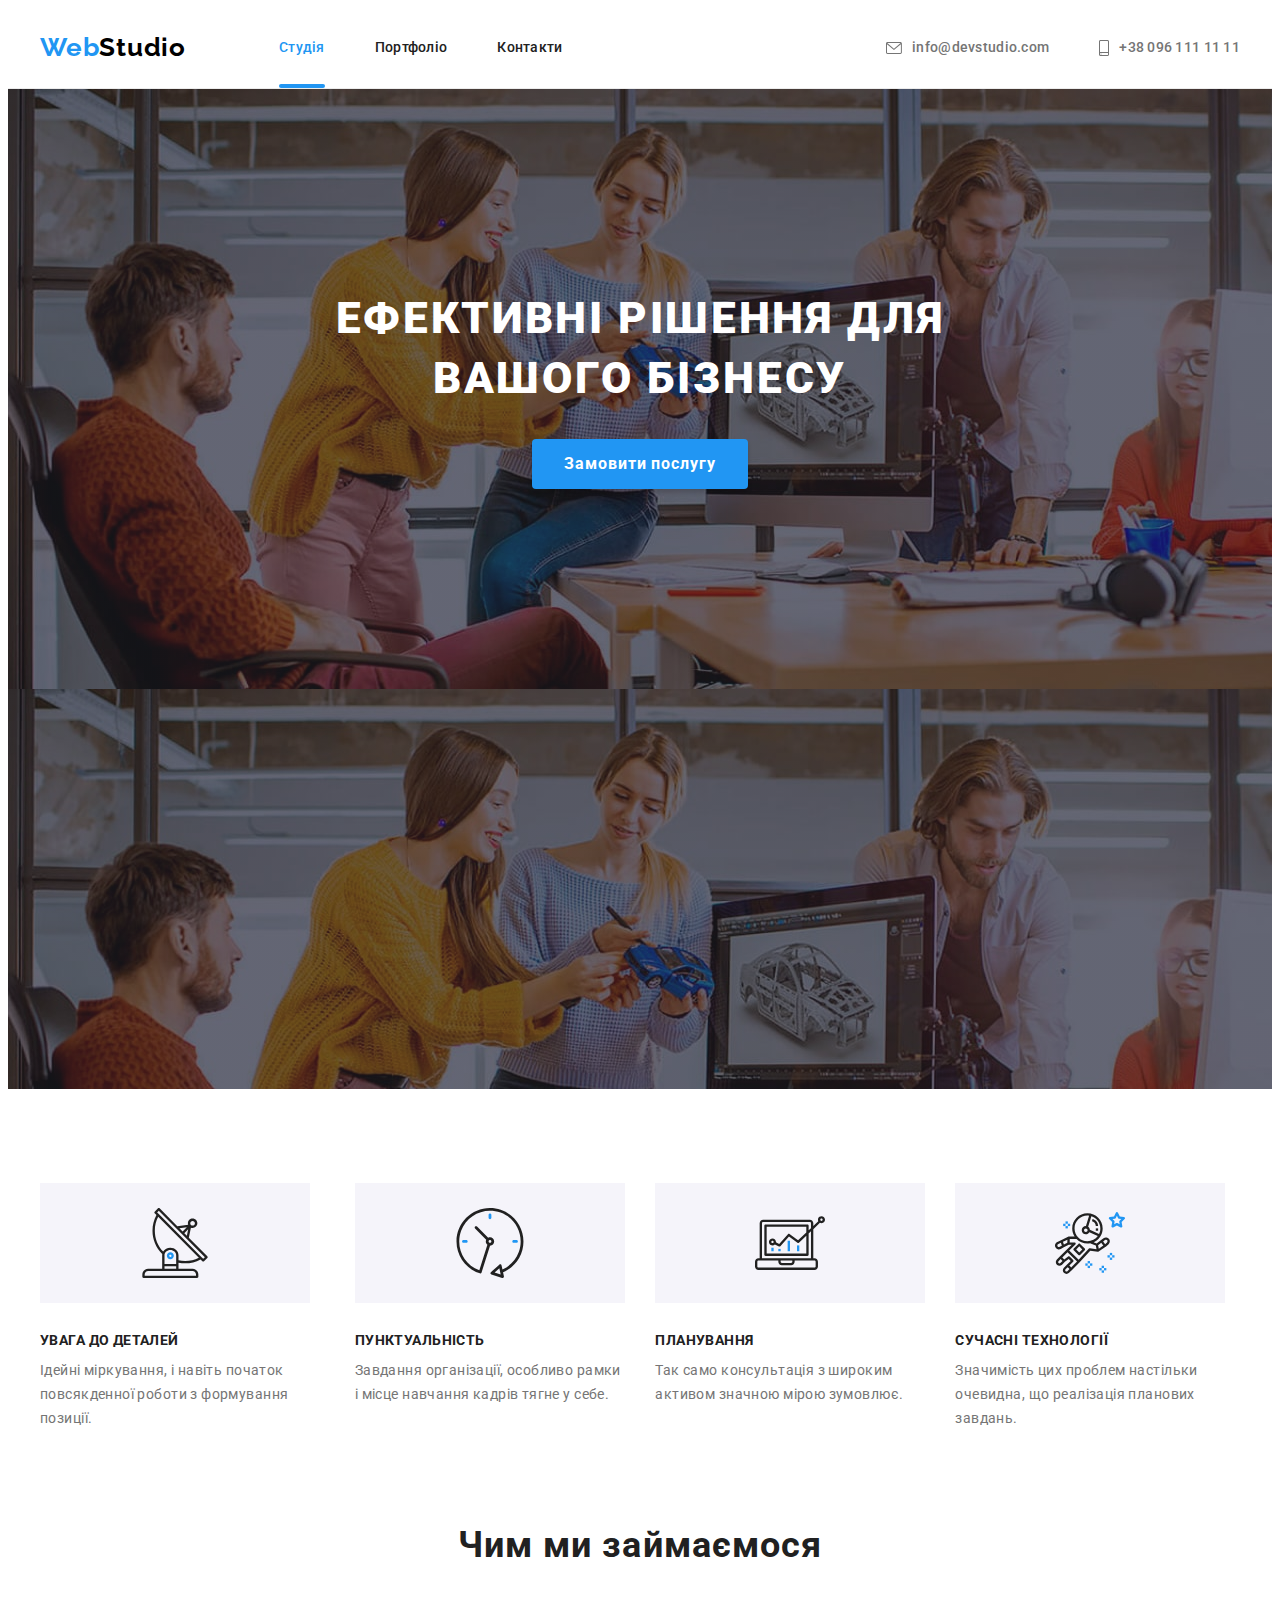
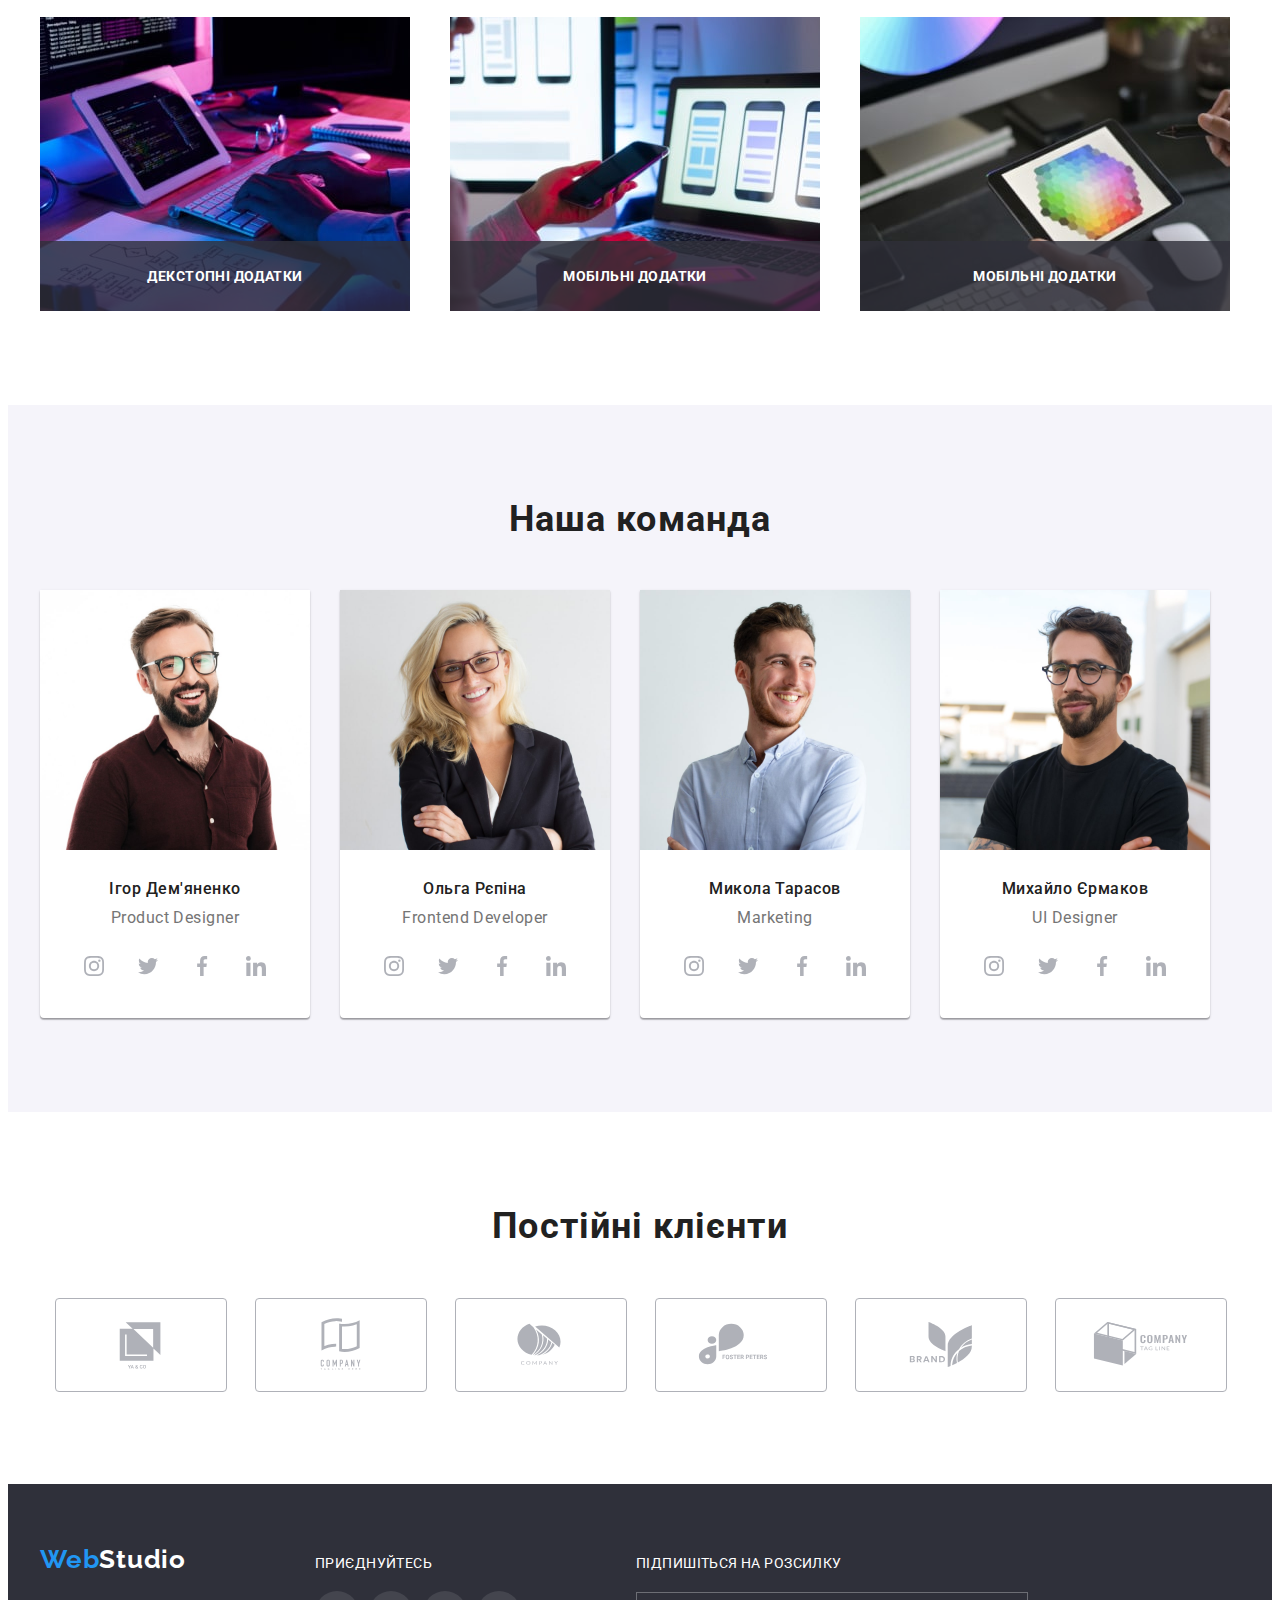
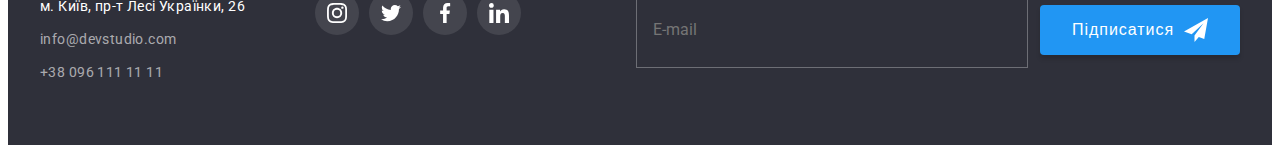
==== index.html @ dfd8cda7 "7 дз" ====
<!DOCTYPE html>
<html lang="uk">
<head>
    <meta charset="UTF-8">
    <meta http-equiv="X-UA-Compatible" content="IE=edge">
    <meta name="viewport" content="width=device-width, initial-scale=1.0">
    <title>Студія</title>
    <link rel="preconnect" href="https://fonts.googleapis.com">
    <link rel="preconnect" href="https://fonts.gstatic.com" crossorigin>
    <link href="https://fonts.googleapis.com/css2?family=Raleway:wght@700&family=Roboto:wght@400;500;700;900&display=swap"
        rel="stylesheet">
    <link rel="stylesheet" href="https://cdnjs.cloudflare.com/ajax/libs/modern-normalize/1.1.0/modern-normalize.min.css"
        integrity="sha512-wpPYUAdjBVSE4KJnH1VR1HeZfpl1ub8YT/NKx4PuQ5NmX2tKuGu6U/JRp5y+Y8XG2tV+wKQpNHVUX03MfMFn9Q=="
        crossorigin="anonymous" referrerpolicy="no-referrer" />
    <link rel="stylesheet" href="./css/styles.css" />
</head>
<body>
    
    <header> <!--Залоговок, шапка -->
        <div class="container ">
            <nav class="main-header">
                <a href="/" class="logo link"> <span>Web</span>Studio</a>
                <ul class="main-nav">
                    <li class="item"><a href="/" class="link current">Студія</a></li>
                    <li class="item"><a href="./portfolio.html" class="link">Портфоліо</a></li>
                    <li class="item"><a href="/" class="link">Контакти</a></li>
                </ul>
            </nav>
                <ul class="nav">
                    <li class="item">
                        <a href="mailto:info@devstudio.com" class="mail link">
                            <svg class="contacts-icon envelope" width="16" height="12">
                                <use href="./images/icons.svg#icon-envelope"></use>
                            </svg>info@devstudio.com   
                        </a>
                    </li>
                    <li class="item">
                        <a href="tel:+380961111111" class="tel link">
                            <svg class="contacts-icon smartphone" width="10" height="16">
                                <use href="./images/icons.svg#icon-smartphone"></use>
                            </svg>+38 096 111 11 11
                        </a>
                    </li>
                </ul>
        </div>
    </header>

    
    <main> <!--Основний вміст сторінки -->
           <section class="hero overley">
                <div class="container">
                    <h1 class="hero-title">Ефективні рішення для вашого бізнесу</h1>
                    <button type="button" class="button" data-modal-open>Замовити послугу</button>
                </div>
            </section>
            
            <section class="section">
                <div class="container">
                    <h2 class="visually-hidden">Пункти організації роботи</h2>
                    <ul class="feature-list">
                        <li class="title-list icon-antenna">
                            <h3 class="title">УВАГА ДО ДЕТАЛЕЙ</h3>
                            <p>Ідейні міркування, і навіть початок повсякденної роботи з формування позиції.</p>
                        </li>
                            
                        <li class="title-list icon-clok">
                            <h3 class="title">ПУНКТУАЛЬНІСТЬ</h3>
                            <p>Завдання організації, особливо рамки і місце навчання кадрів тягне у себе.</p>
                        </li>
                            
                        <li class="title-list icon-diagram">
                            <h3 class="title">ПЛАНУВАННЯ</h3>
                            <p>Так само консультація з широким активом значною мірою зумовлює.</p>
                        </li>
                            
                        <li class="title-list icon-astronaut">
                            <h3 class="title">СУЧАСНІ ТЕХНОЛОГІЇ</h3>
                            <p>Значимість цих проблем настільки очевидна, що реалізація планових завдань.</p>
                        </li>
                    </ul>
                </div>
            </section>

            <section class="section section-work">
                <div class="container">
                    <h2 class="picture">Чим ми займаємося</h2>
                        <ul class="card-set">
                            <li class="card">
                                <div class="thumb">
                                    <img src="./images/img1.jpg" alt="Верстка сайту" width="370">
                                        <div class="product-actions">
                                            <p>ДЕКСТОПНІ ДОДАТКИ</p>
                                        </div>
                                </div>
                            </li>
                            <li class="card">
                                <div class="thumb">
                                    <img src="./images/img2.jpg" alt="Налаштування для мобільних телефонів" width="370">
                                        <div class="product-actions">
                                            <p>МОБІЛЬНІ ДОДАТКИ</p>
                                        </div>
                                </div>
                            </li>
                            <li class="card">
                                <img src="./images/img3.jpg" alt="Підбір кольорів" width="370">
                                <div class="thumb">
                                        <div class="product-actions">
                                            <p>МОБІЛЬНІ ДОДАТКИ</p>
                                        </div>
                                </div>
                            </li>
                        </ul>
                </div>
            </section>

            <section class="section-team section">
                <div class="container">
                <h2 class="team">Наша команда</h2>
                    <ul class="team-list">
                        <li class="team-card social-links">
                            <img src="./images/img1.1.jpg" alt="Ігор Дем'яненко" width="270">
                                <div class="team-names">
                                    <h3 class="team-member">Ігор Дем'яненко</h3>
                                    <p>Product Designer</p>

                                    <ul class="soc-list">
                                        <li class="soc-items"><a class="soc-link" href="#">
                                                <svg width="20" height="20" class="soc-icons">
                                                    <use href="./images/icons.svg#icon-instagram-2"></use>
                                    
                                                </svg>
                                            </a></li>
                                        <li class="soc-items"><a class="soc-link" href="#">
                                                <svg width="20" height="20" class="soc-icons">
                                                    <use href="./images/icons.svg#icon-twitter-1"></use>
                                    
                                                </svg>
                                            </a></li>
                                        <li class="soc-items"><a class="soc-link" href="#">
                                                <svg width="20" height="20" class="soc-icons">
                                                    <use href="./images/icons.svg#icon-facebook-1"></use>
                                    
                                                </svg>
                                            </a></li>
                                        <li class="soc-items"><a class="soc-link" href="#">
                                                <svg width="20" height="20" class="soc-icons">
                                                    <use href="./images/icons.svg#icon-linkedin-1"></use>
                                    
                                                </svg>
                                            </a></li>
                                    </ul>
                                </div>

                               
                        </li>
                        <li class="team-card social-links">
                            <img src="./images/img1.2.jpg" alt="Ольга Рєпіна" width="270">
                                <div class="team-names">
                                    <h3 class="team-member">Ольга Рєпіна</h3>
                                    <p>Frontend Developer</p>
                                    <ul class="soc-list">
                                        <li class="soc-items"><a class="soc-link" href="#">
                                                <svg width="20" height="20" class="soc-icons">
                                                    <use href="./images/icons.svg#icon-instagram-2"></use>
                                    
                                                </svg>
                                            </a></li>
                                        <li class="soc-items"><a class="soc-link" href="#">
                                                <svg width="20" height="20" class="soc-icons">
                                                    <use href="./images/icons.svg#icon-twitter-1"></use>
                                    
                                                </svg>
                                            </a></li>
                                        <li class="soc-items"><a class="soc-link" href="#">
                                                <svg width="20" height="20" class="soc-icons">
                                                    <use href="./images/icons.svg#icon-facebook-1"></use>
                                    
                                                </svg>
                                            </a></li>
                                        <li class="soc-items"><a class="soc-link" href="#">
                                                <svg width="20" height="20" class="soc-icons">
                                                    <use href="./images/icons.svg#icon-linkedin-1"></use>
                                    
                                                </svg>
                                            </a></li>
                                    </ul>
                                </div>
                                
                        </li>
                        <li class="team-card social-links">
                            <img src="./images/img1.3.jpg" alt="Микола Тарасов" width="270">
                                <div class="team-names">
                                    <h3 class="team-member">Микола Тарасов</h3>
                                    <p>Marketing</p>
                                    <ul class="soc-list">
                                        <li class="soc-items"><a class="soc-link" href="#">
                                                <svg width="20" height="20" class="soc-icons">
                                                    <use href="./images/icons.svg#icon-instagram-2"></use>
                                    
                                                </svg>
                                            </a></li>
                                        <li class="soc-items"><a class="soc-link" href="#">
                                                <svg width="20" height="20" class="soc-icons">
                                                    <use href="./images/icons.svg#icon-twitter-1"></use>
                                    
                                                </svg>
                                            </a></li>
                                        <li class="soc-items"><a class="soc-link" href="#">
                                                <svg width="20" height="20" class="soc-icons">
                                                    <use href="./images/icons.svg#icon-facebook-1"></use>
                                    
                                                </svg>
                                            </a></li>
                                        <li class="soc-items"><a class="soc-link" href="#">
                                                <svg width="20" height="20" class="soc-icons">
                                                    <use href="./images/icons.svg#icon-linkedin-1"></use>
                                    
                                                </svg>
                                            </a></li>
                                    </ul>
                                </div>
                                
                        </li>
                        <li class="team-card social-links">
                            <img src="./images/img1.4.jpg" alt="Михайло Єрмаков" width="270">
                                <div class="team-names">
                                    <h3 class="team-member">Михайло Єрмаков</h3>
                                    <p>UI Designer</p>
                                    <ul class="soc-list">
                                        <li class="soc-items"><a class="soc-link" href="#">
                                                <svg width="20" height="20" class="soc-icons">
                                                    <use href="./images/icons.svg#icon-instagram-2"></use>
                                    
                                                </svg>
                                            </a></li>
                                        <li class="soc-items"><a class="soc-link" href="#">
                                                <svg width="20" height="20" class="soc-icons">
                                                    <use href="./images/icons.svg#icon-twitter-1"></use>
                                    
                                                </svg>
                                            </a></li>
                                        <li class="soc-items"><a class="soc-link" href="#">
                                                <svg width="20" height="20" class="soc-icons">
                                                    <use href="./images/icons.svg#icon-facebook-1"></use>
                                    
                                                </svg>
                                            </a></li>
                                        <li class="soc-items"><a class="soc-link" href="#">
                                                <svg width="20" height="20" class="soc-icons">
                                                    <use href="./images/icons.svg#icon-linkedin-1"></use>
                                    
                                                </svg>
                                            </a></li>
                                    </ul>
                                </div>
                                
                        </li>
                    </ul>
                </div>
            </section>
            <section class="section-customers section">
                <div class="container">
                    <h2 class="team">Постійні клієнти</h2>
                        <ul class="customers-list">
                            <li class="customers-items">
                                <a class="customers-link" href="#">
                                    <svg width="106" height="60" class="customers-icons">
                                        <use href="./images/icons.svg#icon-Logo"></use>                        
                                    </svg>
                                </a>
                            </li>
                            <li class="customers-items">
                                <a class="customers-link" href="#">
                                    <svg width="106" height="60" class="customers-icons">
                                        <use href="./images/icons.svg#icon-Logo-1"></use>
                                    </svg>
                                </a>
                            </li>
                            <li class="customers-items">
                                <a class="customers-link" href="#">
                                    <svg width="106" height="60" class="customers-icons">
                                        <use href="./images/icons.svg#icon-Logo-2"></use>
                                    </svg>
                                </a>
                            </li>
                            <li class="customers-items">
                                <a class="customers-link" href="#">
                                    <svg width="106" height="60" class="customers-icons">
                                        <use href="./images/icons.svg#icon-Logo-3"></use>
                                    </svg>
                                </a>
                            </li>
                            <li class="customers-items">
                                <a class="customers-link" href="#">
                                    <svg width="106" height="60" class="customers-icons">
                                        <use href="./images/icons.svg#icon-Logo-4"></use>
                                    </svg>
                                </a>
                            </li>
                            <li class="customers-items">
                                <a class="customers-link" href="#">
                                    <svg width="106" height="60" class="customers-icons">
                                        <use href="./images/icons.svg#icon-Logo-5"></use>
                                    </svg>
                                </a>
                            </li>
                            
                        </ul>

                </div>
            </section>
    </main>


    <footer class="footer"> <!-- Колонтитул -->
        <div class="container div-footer">
            <div>
                <a href="/" class="footer-logo link"> <span>Web</span>Studio</a>
                    <address>
                        <ul class="link">
                            <li class="address-link"><a href="" class="link-addres link">м. Київ, пр-т Лесі Українки, 26</a></li>
                            <li class="address-link"><a href="mailto:info@devstudio.com" class="link-mail link">info@devstudio.com</a></li>
                            <li class="address-link"><a href="tel:+380961111111" class="link-tel link">+38 096 111 11 11</a></li>
                        </ul>
                    </address>
            </div>
            <div class="join">
                    <p class="join-soc">ПРИЄДНУЙТЕСЬ</p>
                    <ul class="soc-list-join">
                        <li class="soc-items-join">
                            <a class="soc-link-join" href="#">
                                <svg width="20" height="20" class="soc-icons">
                                    <use href="./images/icons.svg#icon-instagram-2"></use>
                                </svg>
                            </a>
                        </li>
                        <li class="soc-items-join">
                            <a class="soc-link-join" href="#">
                                <svg width="20" height="20" class="soc-icons">
                                    <use href="./images/icons.svg#icon-twitter-1"></use>
                                </svg>
                            </a>
                        </li>
                        <li class="soc-items-join">
                            <a class="soc-link-join" href="#">
                                <svg width="20" height="20" class="soc-icons">
                                    <use href="./images/icons.svg#icon-facebook-1"></use>
                                </svg>
                            </a>
                        </li>
                        <li class="soc-items-join">
                            <a class="soc-link-join" href="#">
                                <svg width="20" height="20" class="soc-icons">
                                    <use href="./images/icons.svg#icon-linkedin-1"></use>
                                </svg>
                            </a>
                        </li>
                    </ul>
            </div>
            <div class="forma">
               <form class="form-bottom">
                    <p class="form-text">ПІДПИШІТЬСЯ НА РОЗСИЛКУ</p>
                        <div class="forma-email">
                            <input name="email" type="email" class="forma-email-input" placeholder="E-mail">
                                <button type="submit" class="forma-button-submit">
                                    <span class="forma-button-text">Підписатися</span>
                                        <svg class="forma-icon">
                                            <use href="./images/icons.svg#icon-icon-send"></use>
                                        </svg>
                                </button>
                        </div>
               </form> 
            </div>
        </div>
       
    </footer>

    <div class="backdrop is-hidden" data-modal>
        <div class="modal">
            <button class="close" data-modal-close>
            <svg class="icon-close">
                <use href="./images/icons.svg#icon-close-black"></use>
            </svg>
            </button> 
            <form class="form-modal">
                <h2 class="title-modal">Залиште свої дані, ми вам передзвонимо</h2>
                    <div class="form-field">
                        <label for="name">Ім'я</label>
                        <div class="modal-input-wrapper">
                            <input type="text" name="name" id="name">
                            <svg class="icon-modal" width="18" height="18">
                                <use href="./images/icons.svg#icon-person-black-18dp-1"></use>
                            </svg>
                        </div>
                    </div>
                    <div class="form-field">
                        <label for="tel">Телефон</label>
                        <div class="modal-input-wrapper">
                            <input type="tel" name="tel" id="tel">
                            <svg class="icon-modal" width="18" height="18">
                                <use href="./images/icons.svg#icon-phone-black-18dp-1"></use>
                            </svg>
                        </div>
                    </div>
                    <div class="form-field">
                        <label for="email">Пошта</label>
                        <div class="modal-input-wrapper">
                            <input type="email" name="email" id="email">
                            <svg class="icon-modal" width="18" height="18">
                                <use href="./images/icons.svg#icon-email-black-18dp-1"></use>
                            </svg>
                        </div>
                    </div>
                    <div class="form-field">
                        <label for="comment">Коментар</label>
                        <textarea class="comment" name="comment" id="comment" cols="30" rows="10" placeholder="Введіть текст"></textarea>
                    </div>

                    <div class="form-field-check">
                        <input class="modal-politic-check visually-hidden" type="checkbox" name="politic" id="politic">
                        <label class="modal-politic-label" for="politic">Погоджуюся з розсилкою та приймаю <a class="a-modal" href="">Умови договору</a></label>
                    </div>
                    
                    <div class="form-submit">
                        <button class="submit-button" type="submit">Відправити</button>
                    </div>

            </form>  
        </div>
        
    </div>

    <script src="./js/modal.js"></script>
</body>
</html>
---- css/styles.css ----
:root {
    --body-color: #757575;
    --span-color: #2196F3;
    --logo-color: #000000;
    --main-nav-link-color: #212121;
    --hero-title-color: #FFFFFF;
    --link-mail-color: rgba(255, 255, 255, 0.6);
    --link-tel-color: rgba(255, 255, 255, 0.6);

}

p,
h1,
h2,
h3,
h4,
h5,
h6 {
    margin: 0px;
}

ul,
ol {
    margin: 0px;
    padding: 0;
}


img {
    display: block;
    max-width: 100%;
    height: auto;
}

.container {
    width: 1200px;
    padding-left: 15px;
    padding-right: 15px;
    margin-left: auto;
    margin-right: auto;
}

.section {
    padding-top: 94px;
    padding-bottom: 94px;
}

body {
    color: var(--body-color);
    font-family: 'Roboto', sans-serif;
}

/* header */

span {
    color:var(--span-color);
}


.logo {
    display: flex;
    margin: 24px 93px 25px 0;

    color: var(--logo-color);
    font-family: 'Raleway';
    font-weight: 700;
    font-size: 26px;
    line-height: 1.19;
    letter-spacing: 0.03em;
}


/*main-nav*/

header .container {
    display: flex;
    align-items: center;
}

.main-header {
    display: flex;
}

.main-nav {
    display: flex;    
}

.main-nav .item {
    margin-right: 50px;
}

.main-nav .item:last-child {
    margin-right: 0;
}

.main-nav .link {
    display: block;
    padding-top: 32px;
    padding-bottom: 32px;

    color: var(--main-nav-link-color);
    font-weight: 500;
    font-size: 14px;
    line-height: 1.14;
    letter-spacing: 0.02em;

    transition-property: color;
    transition-duration: 250ms;
    transition-timing-function: cubic-bezier(0.4, 0, 0.2, 1);
}

.main-nav .link:hover, 
.main-nav .link:focus {
    color: var(--span-color);
}

.main-nav .link.current {
    color: var(--span-color);

    position: relative;
}


/* Підкреслення*/

.main-nav .link.current::after {
    content: '';

    position: absolute;
    bottom: 0;

    display: block;
    width: 100%;
    height: 4px;
    background: #2196F3;
    border-radius: 2px;
}




/* header > ul */

header {
    border-bottom: 1px solid #ECECEC;
}

.nav {
    display: flex;
    margin-left: auto;
        
}

.nav .item {
    display: flex;
    margin-right: 50px;
    margin-top: 32px;
    margin-bottom: 32px;
}

.nav .item:last-child {
    margin-right: 0;
}


.mail {
    display: flex;
    align-items: center;


    color: var(--body-color);
    font-weight: 500;
    font-size: 14px;
    line-height: 1.14;
    letter-spacing: 0.02em;

    transition-property: color;
    transition-duration: 250ms;
    transition-timing-function: cubic-bezier(0.4, 0, 0.2, 1);
}

.tel {
    display: flex;
    align-items: center;


    color: var(--body-color);
    font-weight: 500;
    font-size: 14px;
    line-height: 1.14;
    letter-spacing: 0.02em;

    transition-property: color;
    transition-duration: 250ms;
    transition-timing-function: cubic-bezier(0.4, 0, 0.2, 1);
}

.mail:hover,
.mail:focus {
    color: var(--span-color);
}

.tel:hover,
.tel:focus {
    color: var(--span-color);
}

.envelope {
    margin-right: 10px;
    fill: currentColor;   
}

.smartphone {
    margin-right: 10px;
    fill: currentColor;
}


/*main*/

/*hero*/



.hero { 
    padding: 200px 0px;
    text-align: center;

    background-color: #2F303A;
}

.overley {
    max-width: 1600px;
    height: 600px;
    margin-left: auto;
    margin-right: auto;

    background-image: linear-gradient(to right,
            rgba(47, 48, 58, 0.4),
            rgba(47, 48, 58, 0.4)),
        url(../images/Img-hero.jpg);

}

.hero-title {
    display: block;
    margin: auto; 
    max-width: 696px;
    margin-bottom: 30px;

    color: var(--hero-title-color);
    font-weight: 900;
    font-size: 44px;
    line-height: 1.36;
    text-align: center;
    letter-spacing: 0.06em;
    text-transform: uppercase;
}

/* button */

.button {
    border-radius: 4px;
    padding: 10px 32px;
    border: transparent;
     
    color: var(--hero-title-color);
    background-color: #2196F3;
    font-family: 'Roboto';
    font-weight: 700;
    font-size: 16px;
    line-height: 1.88;
    letter-spacing: 0.06em;
    cursor: pointer;

    box-shadow: 0px 4px 4px rgba(0, 0, 0, 0.15);

    transition-property: background-color;
    transition-duration: 250ms;
    transition-timing-function: cubic-bezier(0.4, 0, 0.2, 1);
}

.button:hover,
.button:focus {
    background: #188CE8;
}

/*feature-list*/

.feature-list {
    display: flex;
    gap: 30px;  
}

.feature-list .title-list:last-child {
    margin-right: 0;
}

.feature-list .title {
    margin-bottom: 10px;

    color: var(--main-nav-link-color);
    font-weight: 700;
    font-size: 14px;
    line-height: 1.14;
    letter-spacing: 0.03em;
    text-transform: uppercase
}

.feature-list p {
    font-size: 14px;
    line-height: 1.71;
    letter-spacing: 0.03em;
}

.title-list::before {
    display: block;
    content: "";
    height: 120px;
    width: 270px;
    background-size: 70px;
    background-repeat: no-repeat;
    background-position: center;
    background-color: #F5F4FA;
    margin-bottom: 30px;
    
}

.icon-antenna::before {
    background-image: url(../images/antenna\ 1.svg);
}

.icon-clok::before {
    background-image: url(../images/clock\ 1.svg);
}

.icon-diagram::before {
    background-image: url(../images/diagram\ 1.svg);
}

.icon-astronaut::before {
    background-image: url(../images/astronaut\ 1.svg);
}


/*picture*/

.section-work {
    padding-top: 0;
}

.card-set {
    display: flex;
    margin-right: -30px;
    text-align: center;
}

.card-set .card {
    flex-basis: calc(100% / 3 - 30px);
    margin-right: 30px;
    
    
}

.card-set .card:last-child {
    margin-right: 0;
}

.picture {
    margin-bottom: 50px;

    color: var(--main-nav-link-color);
    font-weight: 700;
    font-size: 36px;
    line-height: 1.16;
    text-align: center;
    letter-spacing: 0.03em;
}

.thumb {
    position: relative;
}

.product-actions {
    position: absolute;
    bottom: 0;
    
    width: 370px;
    height: 70px;

    background: rgba(47, 48, 58, 0.8);
}

.product-actions p {
    font-weight: 700;
    font-size: 14px;
    line-height: 16px;
    text-align: center;
    letter-spacing: 0.03em;
    color: #FFFFFF;

    margin-top: 27px;
}



/*team*/

.team-list {
    display: flex;
}

.team-card {
    width: 270px;
    margin-right: 30px;
}

.team-card:nth-child(4n) {
    margin-right: 0;
}

/* .social-links {
    content: "";
    display: inline-block;
    width: 206px;
    height: 44px;
    background-image: url(../images/instagram\ 2.svg), 
    url(../images/twitter\ 1.svg);
    background-size: 20px;
    background-repeat: no-repeat;
    background-position: avto;
    background-color: gray;
} */

.section-team {
    background: #F5F4FA;
}

.team-list > li {
    background: #FFFFFF;
    /* filter: drop-shadow(0px 4px 4px rgba(0, 0, 0, 0.25)); */
    box-shadow: 0px 1px 3px rgba(0, 0, 0, 0.12), 0px 1px 1px rgba(0, 0, 0, 0.14), 0px 2px 1px rgba(0, 0, 0, 0.2);
    border-radius: 0px 0px 4px 4px;
}

.team {
    margin-bottom: 50px;

    color: var(--main-nav-link-color);
    font-weight: 700;
    font-size: 36px;
    line-height: 1.16;
    text-align: center;
    letter-spacing: 0.03em;
}

.team-names {
    padding-top: 30px;
    padding-bottom: 30px;
}


.team-member {
    margin-bottom: 10px;

    color: var(--main-nav-link-color);
    font-weight: 500;
    font-size: 16px;
    line-height: 1.18;
    text-align: center;
    letter-spacing: 0.03em;
}

.team-list p {
    font-size: 16px;
    line-height: 1.18;
    text-align: center;
    letter-spacing: 0.03em;
}

.soc-list {
    margin-top: 16px;
    
    display: flex;
    justify-content: center;
    align-items: center;
}

.soc-items {
    width: 44px;
    height: 44px;

}

.soc-link {
    width: 100%;
    height: 100%;
    background-color: #fff;
    display: flex;
    border-radius: 50%;
    justify-content: center;
    align-items: center;
    color: #AFB1B8;

    transition-property: background-color, color, fill;
    transition-duration: 250ms;
    transition-timing-function: cubic-bezier(0.4, 0, 0.2, 1);

}

.soc-link:hover {
    background-color: #2196F3;
    fill: #fff;
}

.soc-link {
    fill: currentColor;
}

.soc-items:not(:last-child) {
    margin-right: 10px;
}


/* Постійні клієнти */

.customers-list {
    display: flex;
    justify-content: center;
    align-items: center;
}

.customers-items {
    width: 170px;
    height: 92px;
    
    margin-right: 30px;
}

.customers-items:nth-child(6) {
    margin-right: 0px;
}

.customers-link {
    width: 100%;
    height: 100%;
    display: flex;
    justify-content: center;
    align-items: center;
    fill: #AFB1B8;
    
    border: 1px solid #AFB1B8;
    border-radius: 4px;

    transition-property: fill;
    transition-duration: 250ms;
    transition-timing-function: cubic-bezier(0.4, 0, 0.2, 1);
}

.customers-link:hover,
.customers-link:focus {
    border: 1px solid #2196F3;
}

.customers-link:hover {
    fill:  #2196F3;
}

/* .customers-link {
    fill: currentColor;
} */




/*footer*/

address .link {
    display: block;
}

.footer {
    padding-top: 60px;
    padding-bottom: 60px;

    background: #2F303A;
}


.footer-logo {
    display: flex;
    margin-bottom: 20px;

    color: var(--hero-title-color);
    font-family: 'Raleway';
    font-weight: 700;
    font-size: 26px;
    line-height: 1.19;
    letter-spacing: 0.03em;
}

.link-addres {
    color: var(--hero-title-color);
    font-style: normal;
    font-weight: 400;
    font-size: 14px;
    line-height: 1.71;
    letter-spacing: 0.03em;

    transition-property:color;
    transition-duration: 250ms;
    transition-timing-function: cubic-bezier(0.4, 0, 0.2, 1);
}

.link-addres:hover,
.link-addres:focus {
    color: var(--span-color);
}

.address-link {
    margin-bottom: 9px;
}

.address-link:last-child {
    margin-bottom: 0;
}

.link-mail {
    color: var(--link-mail-color);
    font-style: normal;
    font-weight: 400;
    font-size: 14px;
    line-height: 1.71;
    letter-spacing: 0.03em;

    transition-property: color;
    transition-duration: 250ms;
    transition-timing-function: cubic-bezier(0.4, 0, 0.2, 1);
}

.link-mail:hover,
.link-mail:focus {
    color: var(--span-color);
}

.link-tel {
    color: var(--link-tel-color);
    font-style: normal;
    font-weight: 400;
    font-size: 14px;
    line-height: 1.71;
    letter-spacing: 0.03em;

    transition-property: color;
    transition-duration: 250ms;
    transition-timing-function: cubic-bezier(0.4, 0, 0.2, 1);
}

.link-tel:hover,
.link-tel:focus  {
    color: var(--span-color);
}


/* ПРИЄДНУЙТЕСЬ */

.div-footer {
    display: flex;
    align-items: baseline;
}

.join {
    margin-left: 70px;
}

.join-soc {
    font-size: 14px;
    line-height: 16px;
    letter-spacing: 0.03em;
    text-transform: uppercase;
    margin-bottom: 20px;
    
    color: #FFFFFF;
}

.soc-list-join {
    display: flex;
    justify-content: center;
    align-items: center;
}

.soc-items-join {
    width: 44px;
    height: 44px;

}

.soc-link-join {
    width: 100%;
    height: 100%;
    
    background: rgba(255, 255, 255, 0.1);
    display: flex;
    border-radius: 50%;
    justify-content: center;
    align-items: center;
    color: #fff;

    transition-property: background, color;
    transition-duration: 250ms;
    transition-timing-function: cubic-bezier(0.4, 0, 0.2, 1);

}

.soc-link-join:hover {
    background-color: #2196F3;
    fill: #fff;
}

.soc-link-join {
    fill: currentColor;
}

.soc-items-join:not(:last-child) {
    margin-right: 10px;
}

/* ПРИЄДНУЙТЕСЬ кінець */


/* ПІДПИШІТЬСЯ НА РОЗСИЛКУ */

.forma {
    margin-left: auto;
}

.form-bottom {
    display: block;
    margin-top: 0em;
}

.form-text {
    font-size: 14px;
    line-height: 1.14;
    letter-spacing: 0.03em;
    text-transform: uppercase;
    margin-bottom: 20px;
    
    color: #FFFFFF;
}

.forma-email {
    display: flex;
    align-items: center;
    
}

.forma-email-input{
    width: 358px;
    height: 50px;
    padding-left: 16px;
    font-size: 16px;
    line-height: 1.25;
    cursor: pointer;
    border: 1px solid rgba(255, 255, 255, 0.3);
    transition: filter 250ms cubic-bezier(0.4, 0, 0.2, 1);
    background-color: #2F303A;
    color: rgba(255, 255, 255, 0.6);
}

.forma-button-submit {
    display: flex;
    width: 200px;
    height: 50px;

    background: #2196F3;
    box-shadow: 0px 4px 4px rgba(0, 0, 0, 0.15);
    border-radius: 4px;
    border: none;

    
    margin-left: 12px;
    align-items: center;
    justify-content: center;
    cursor: pointer;
        
    transition: box-shadow 250ms cubic-bezier(0.4, 0, 0.2, 1);
        
}



.forma-button-text {
    font-size: 16px;
    line-height: 1.88;
       
    align-items: center;
    text-align: center;
    letter-spacing: 0.06em;
    
    color: #FFFFFF;
}

.forma-icon {
    margin-left: 10px;
    width: 24px;
    height: 24px;
}


/* portfolio */

.list-but {
    display: flex;
    justify-content: center;
    margin-bottom: 50px;

}

.list-but .filter + .filter {
    margin-left: 8px;
    
    
}


.but {
    display: flex;
    border-radius: 4px;
    padding: 6px 22px;
    border: transparent;

    color: var(--main-nav-link-color);
    background: #F5F4FA;
    font-family: 'Roboto';
    font-weight: 500;
    font-size: 16px;
    line-height: 1.62;
    cursor: pointer;

    transition-property: background, color, box-shadow;
    transition-duration: 250ms;
    transition-timing-function: cubic-bezier(0.4, 0, 0.2, 1);

    
}

.but:hover,
.but:focus {
    color: #FFFFFF;
    background:#2196F3;

    box-shadow: 0px 3px 1px rgba(0, 0, 0, 0.1), 0px 1px 2px rgba(0, 0, 0, 0.08), 0px 2px 2px rgba(0, 0, 0, 0.12);
    border-radius: 4px;
}

/* net */

.net {
    display: flex;
    flex-wrap: wrap;
} 


.net-element {
    width: calc((100% - 60px) / 3);
    margin-right: 30px;
    margin-bottom: 30px;

    
}

.net-element:nth-child(3n) {
    margin-right: 0;
}

.net-element:nth-last-child(-n + 3) {
    margin-bottom: 0;
}

.title-element {
    margin: 20px 24px 20px 24px;
}

.portfolio-link {
    display: block;

    transition-property: box-shadow ;
    transition-duration: 250ms;
    transition-timing-function: cubic-bezier(0.4, 0, 0.2, 1);

}

.portfolio-link:hover,
.portfolio-link:focus {
    
    box-shadow: 0px 1px 1px rgba(0, 0, 0, 0.12), 0px 4px 4px rgba(0, 0, 0, 0.06), 1px 4px 6px rgba(0, 0, 0, 0.16);
}


.project-description {
    padding: 20px 24px;
    border-left: 1px solid #EEEEEE;
    border-right: 1px solid #EEEEEE;
    border-bottom: 1px solid #EEEEEE;
}

.project {
    margin-bottom: 4px;

    color: var(--main-nav-link-color);
    font-weight: 700;
    font-size: 18px;
    line-height: 2.00;
    letter-spacing: 0.06em;
}
.description {
    color: var(--body-color);
    font-size: 16px;
    line-height: 1.88;
    letter-spacing: 0.03em;
}

/* Оверлей */

.portfolio-thumb {
    position: relative;
    overflow: hidden;
}

.overlay {
    position: absolute;
    top: 0;
    left: 0;
    width: 100%;
    height: 100%;
    padding-top: 63px;
    padding-right: 24px;
    padding-left: 24px;


    background: rgba(33, 150, 243, 0.9);

    transform:translateY(100%);
    transition: transform 250ms cubic-bezier(0.4, 0, 0.2, 1);
}

.net-element:hover .overlay {
    transform: translateY(0);
}

.overlay p {
    font-size: 18px;
    line-height: 1.56;
            
    letter-spacing: 0.03em;
    
    color: #FFFFFF;
}



ul {
    list-style: none;
}

.link {
    text-decoration: none;
}

.visually-hidden {
    position: absolute;
    width: 1px;
    height: 1px;
    margin: -1px;
    border: 0;
    padding: 0;
    white-space: nowrap;
    overflow: hidden;
}


/* backdrop */

.backdrop {
    position: fixed;
    top: 0;
    left: 0;
    width: 100%;
    height: 100%;
    background: rgba(0, 0, 0, 0.2);

    transition-property: background, opacity;
    transition-duration: 250ms;
    transition-timing-function: cubic-bezier(0.4, 0, 0.2, 1);

}

.backdrop.is-hidden {
    opacity: 0;
    pointer-events: none;
}

.modal {
    position: absolute;
    top: 50%;
    left: 50%;
    transform: translate(-50%, -50%);

    min-height: 581px;
    min-width: 528px;

    background: #FFFFFF;
    
    box-shadow: 0px 1px 3px rgba(0, 0, 0, 0.12), 0px 1px 1px rgba(0, 0, 0, 0.14), 0px 2px 1px rgba(0, 0, 0, 0.2);
    border-radius: 4px;

    transition-property: background, opacity, box-shadow;
    transition-duration: 250ms;
    transition-timing-function: cubic-bezier(0.4, 0, 0.2, 1);
    
}

.icon-close {
    position: absolute;
    top: 50%;
    left: 50%;
    transform: translate(-50%, -50%);
    width: 18px;
    height: 18px;
}



.close {
    position: absolute;
    width: 30px;
    height: 30px;
    right: 8px;
    top: 8px;
    padding: 0;
    border-radius: 50%;
    cursor: pointer;
       
    background: #FFFFFF;
    border: 1px solid rgba(0, 0, 0, 0.1);
    transition: fill 250ms cubic-bezier(0.4, 0, 0.2, 1);
}

/* .close:focus {
    color: #2196F3;
} */

.close:hover{
    fill: #2196F3;
}

/* Залиште свої дані, ми вам передзвонимо */

.form-modal {
    padding: 40px;
}

.title-modal {
    font-size: 20px;
    line-height: 1.15;
    text-align: center;
    letter-spacing: 0.03em;

    color: #212121;

    margin-bottom: 12px;
  
}

.form-field {
    
    display: flex;
    flex-direction: column;
    margin-bottom: 28px;
}

.form-field label {
    margin-bottom: 4px;
    font-size: 12px;
    line-height: 1.17;
    letter-spacing: 0.01em;
}

.form-field input {
    display: inline-block;
    width: 448px;
    height: 40px;
    padding: 0 0 0 40px;
    outline: none;
    border: 1px solid rgba(33, 33, 33, 0.2);
    border-radius: 4px;
    cursor: pointer;
    transition: border-color 250ms cubic-bezier(0.4, 0, 0.2, 1);
    
}

.form-field input:focus {
    border-color: #2196F3;
}

.form-field input:focus + svg {
    fill: #2196F3;
}

.form-field input::placeholder {
    font-size: 12px;
    line-height: 1.17;
    letter-spacing: 0.01em;
    color: rgba(117, 117, 117, 0.5);
}


input, textarea {
    padding-top: 12px;
    padding-left: 16px;
    padding-right: 16px;
    padding-bottom: 12px;
    font-family: inherit;
    font-size: inherit;
}

.comment {
    display: block;
    width: 448px;
    height: 120px;
    outline: none;
    cursor: pointer;

    resize: none;
    border: 1px solid rgba(33, 33, 33, 0.2);
    border-radius: 4px;
    transition: border 250ms cubic-bezier(0.4, 0, 0.2, 1);
}

.form-field textarea:focus {
    border-color: #2196F3;
}

.modal-politic-label {
    display: flex;
    align-items: center;

    font-size: 14px;
    line-height: 1.71;
    letter-spacing: 0.03em;
    color: #757575;
}

.modal-politic-label::before {
    content: '';
    width: 16px;
    height: 16px;
    border: 2px solid #131111;
    margin-right: 7px;

}

.modal-politic-check:checked + label::before {
    border: none;
    background-repeat: no-repeat;
    background-image: url(../images/check.svg);
    background-position: center;
    background-color: #2196F3;
    border-radius: 2px;
}

.form-field-check .visually-hidden {
    position: absolute;
    width: 1px;
    height: 1px;
    margin: -1px;
    border: 0;
    padding: 0;
    white-space: nowrap;
    overflow: hidden;
}

.form-field-check {
    display: flex;
    justify-content: center;
    margin-bottom: 30px;
    margin-top: 20px;
}

.a-modal {
   color: #2196F3; 
}




.form-submit {
    display: flex;
    justify-content: center;
}

.submit-button {
    font-size: 16px;
    line-height: 1.88;
    align-items: center;
    text-align: center;
    letter-spacing: 0.06em;
    
    color: #FFFFFF;

    width: 200px;
    height: 50px;
    left: 700px;
    top: 712px;
    cursor: pointer;
    border-style: none;
        
    background: #2196F3;
    box-shadow: 0px 4px 4px rgba(0, 0, 0, 0.15);
    border-radius: 4px;
}

.submit-button:hover,
.submit-button:focus {
    background-color: #1976d2;
}

.modal-input-wrapper {
    position: relative;
}

.icon-modal {
    position: absolute;

    top: 50%;
    left: 12px;

    transform: translateY(-50%);
}
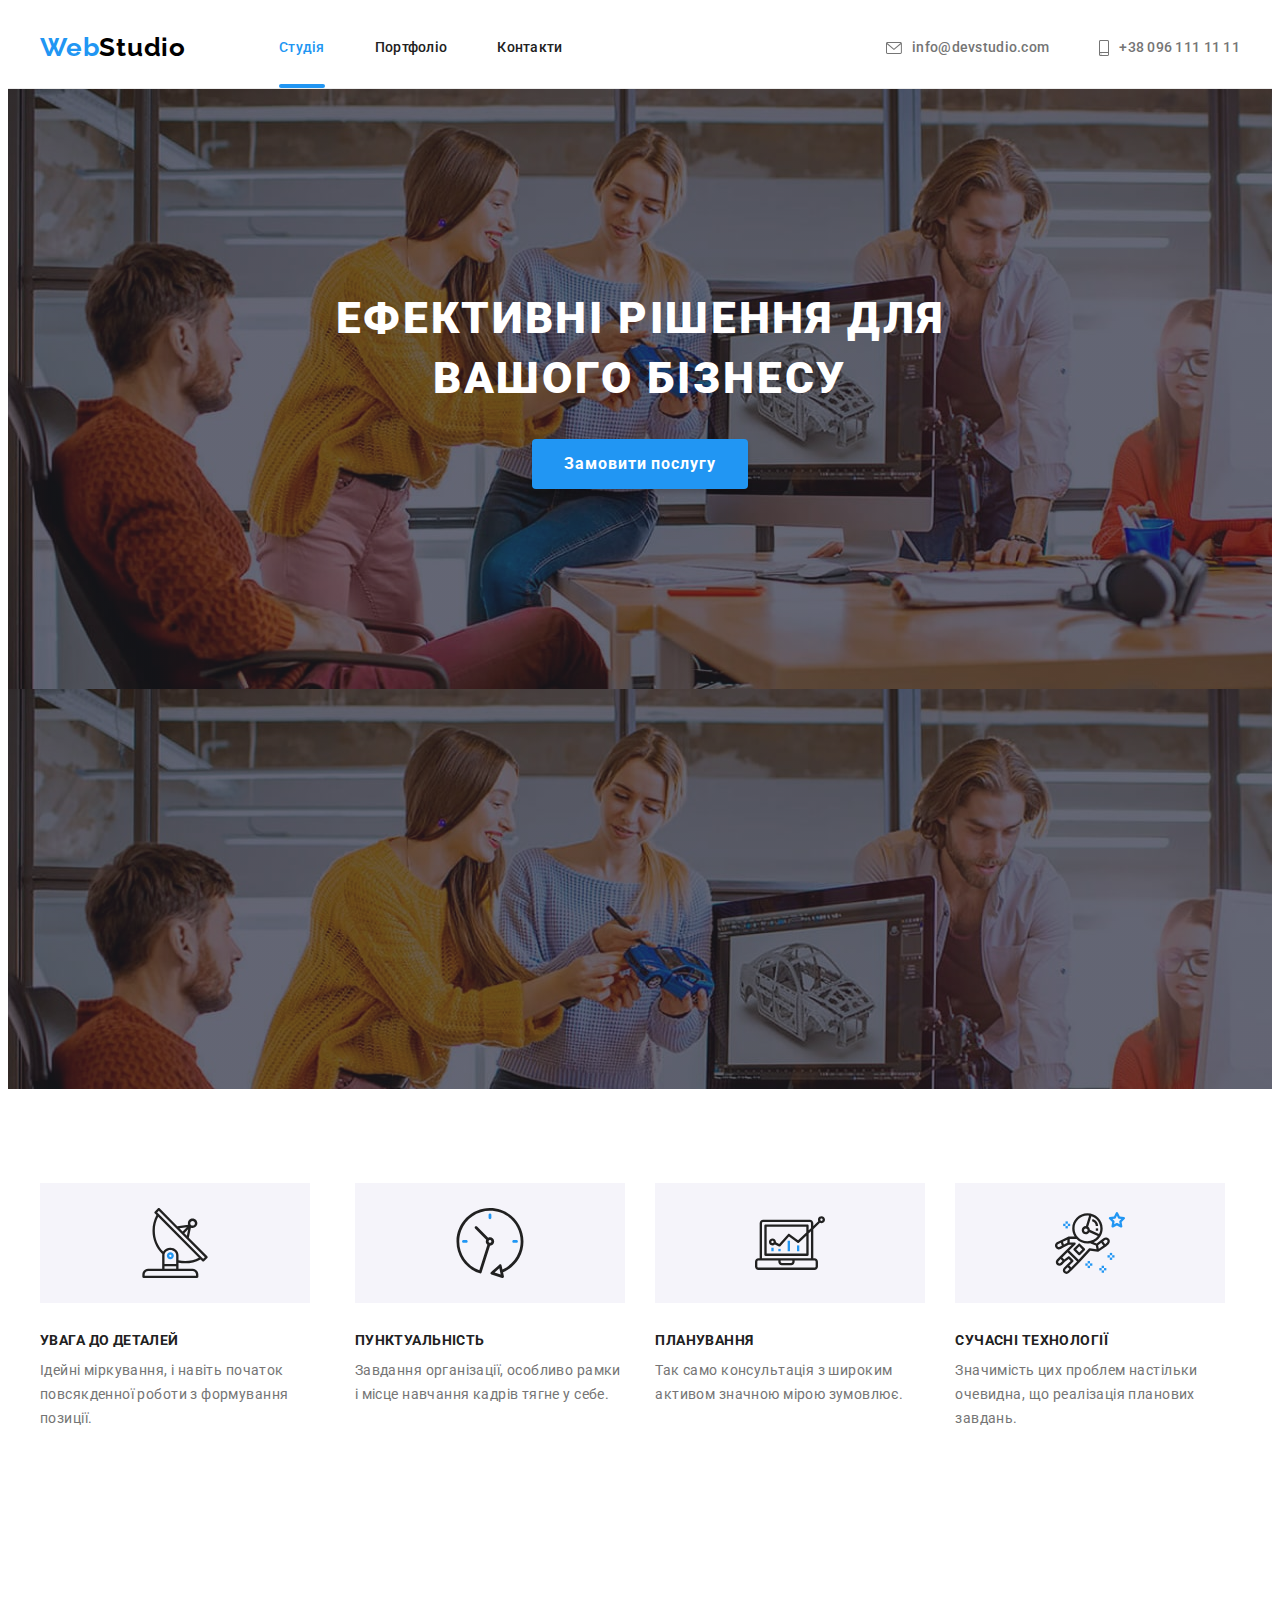
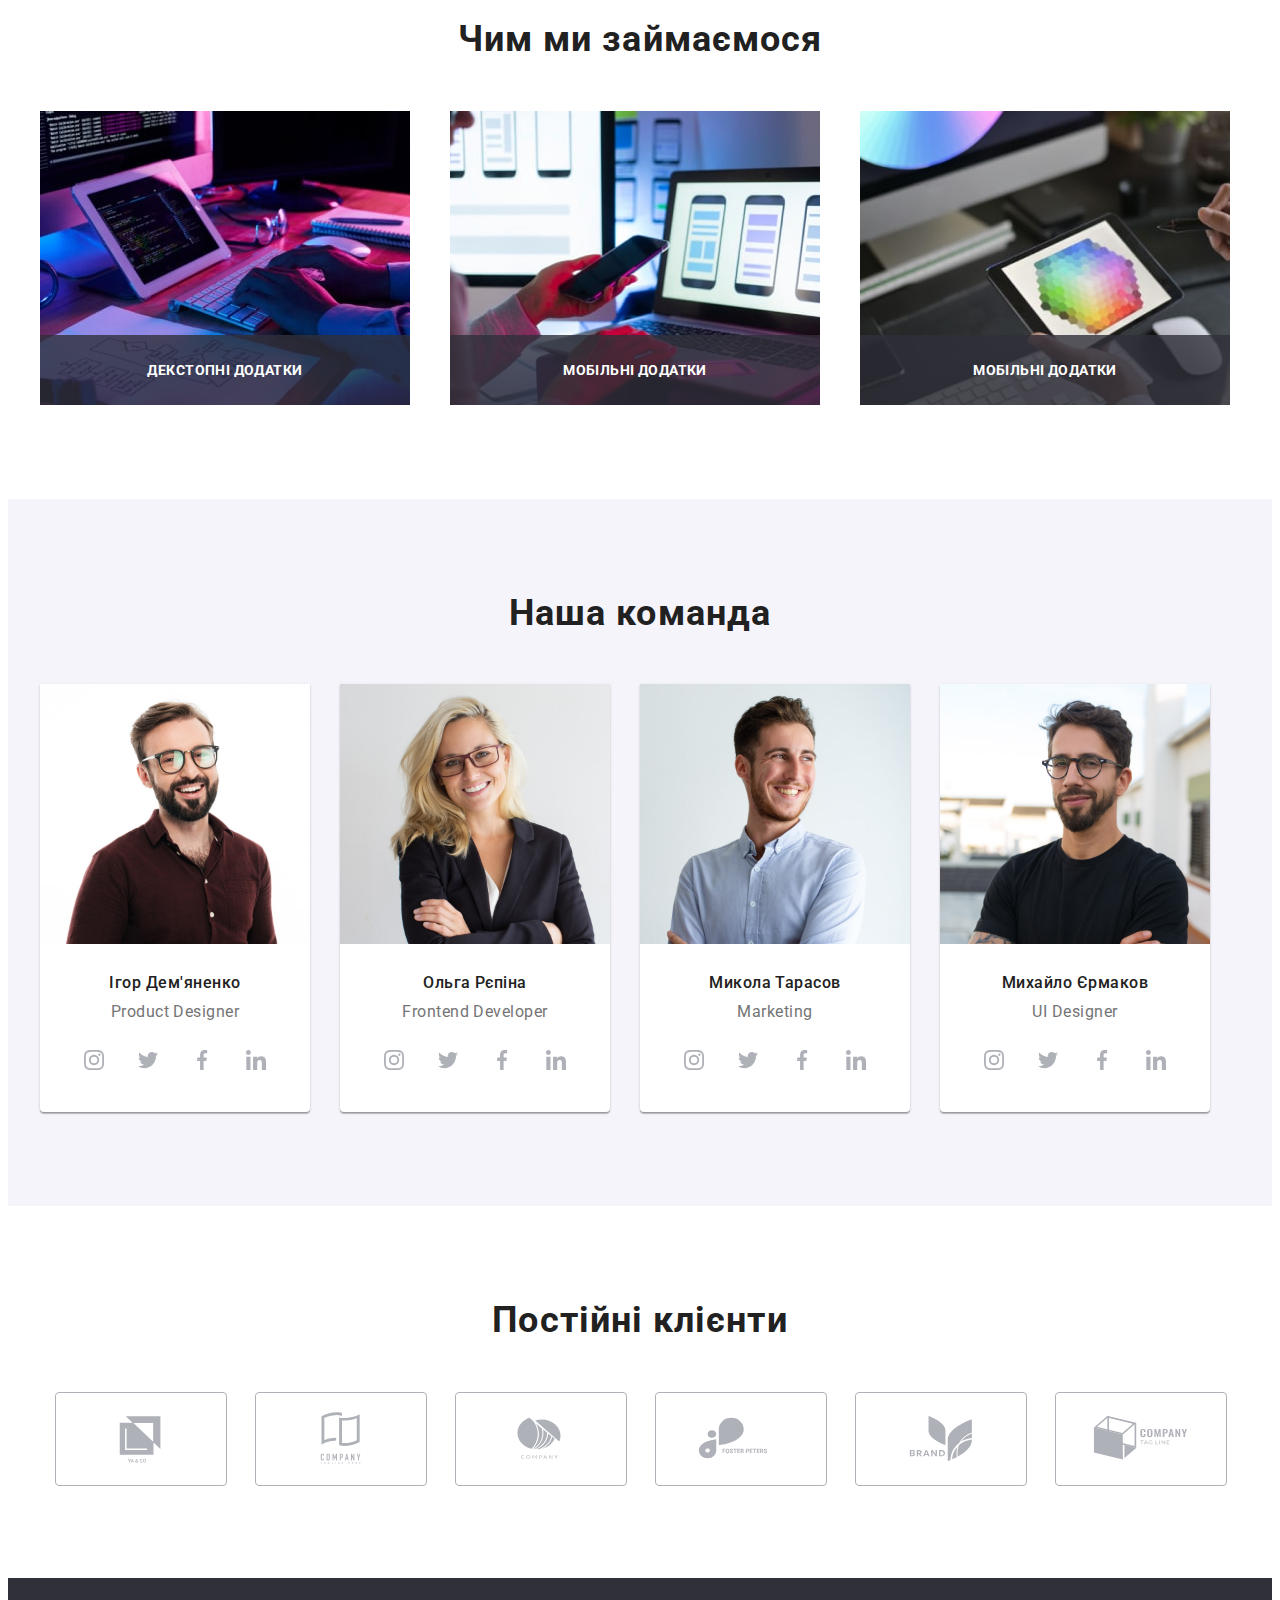
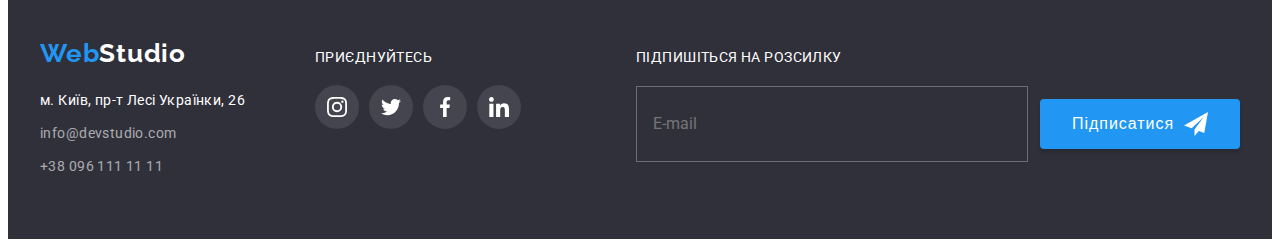
==== commit 7ea55a3e: "7@ sass" ====
--- a/index.html
+++ b/index.html
@@ -12,7 +12,8 @@
     <link rel="stylesheet" href="https://cdnjs.cloudflare.com/ajax/libs/modern-normalize/1.1.0/modern-normalize.min.css"
         integrity="sha512-wpPYUAdjBVSE4KJnH1VR1HeZfpl1ub8YT/NKx4PuQ5NmX2tKuGu6U/JRp5y+Y8XG2tV+wKQpNHVUX03MfMFn9Q=="
         crossorigin="anonymous" referrerpolicy="no-referrer" />
-    <link rel="stylesheet" href="./css/styles.css" />
+    <!-- <link rel="stylesheet" href="./css/styles.css" /> -->
+    <link rel="stylesheet" href="./css/main.min.css" />
 </head>
 <body>
     
@@ -20,10 +21,10 @@
         <div class="container ">
             <nav class="main-header">
                 <a href="/" class="logo link"> <span>Web</span>Studio</a>
-                <ul class="main-nav">
-                    <li class="item"><a href="/" class="link current">Студія</a></li>
-                    <li class="item"><a href="./portfolio.html" class="link">Портфоліо</a></li>
-                    <li class="item"><a href="/" class="link">Контакти</a></li>
+                <ul class="site-nav">
+                    <li class="site-nav__item"><a href="/" class="site-nav__link current">Студія</a></li>
+                    <li class="site-nav__item"><a href="./portfolio.html" class="site-nav__link">Портфоліо</a></li>
+                    <li class="site-nav__item"><a href="/" class="site-nav__link">Контакти</a></li>
                 </ul>
             </nav>
                 <ul class="nav">
--- a/css/styles.css
+++ b/css/styles.css
@@ -81,49 +81,59 @@
     display: flex;
 }
 
-.main-nav {
-    display: flex;    
-}
-
-.main-nav .item {
+.site-nav {
+    display: flex;
+}
+
+
+.site-nav__item {
     margin-right: 50px;
 }
 
-.main-nav .item:last-child {
+
+.site-nav__item:last-child {
     margin-right: 0;
 }
 
-.main-nav .link {
+
+
+.site-nav__link {
     display: block;
-    padding-top: 32px;
-    padding-bottom: 32px;
-
-    color: var(--main-nav-link-color);
-    font-weight: 500;
-    font-size: 14px;
-    line-height: 1.14;
-    letter-spacing: 0.02em;
-
-    transition-property: color;
-    transition-duration: 250ms;
-    transition-timing-function: cubic-bezier(0.4, 0, 0.2, 1);
-}
-
-.main-nav .link:hover, 
-.main-nav .link:focus {
+        padding-top: 32px;
+        padding-bottom: 32px;
+    
+        color: var(--main-nav-link-color);
+        font-weight: 500;
+        font-size: 14px;
+        line-height: 1.14;
+        letter-spacing: 0.02em;
+
+        text-decoration: none;
+    
+        transition-property: color;
+        transition-duration: 250ms;
+        transition-timing-function: cubic-bezier(0.4, 0, 0.2, 1);
+}
+
+
+
+.site-nav__link:hover,
+.site-nav__link:focus {
     color: var(--span-color);
 }
 
-.main-nav .link.current {
+
+
+.site-nav__link.current {
     color: var(--span-color);
 
     position: relative;
 }
 
-
 /* Підкреслення*/
 
-.main-nav .link.current::after {
+
+.site-nav__link.current::after {
     content: '';
 
     position: absolute;
@@ -566,9 +576,7 @@
     fill:  #2196F3;
 }
 
-/* .customers-link {
-    fill: currentColor;
-} */
+
 
 
 
--- a/css/main.min.css
+++ b/css/main.min.css
@@ -0,0 +1 @@
+p,h1,h2,h3,h4,h5,h6{margin:0px}ul,ol{margin:0px;padding:0}img{display:block;max-width:100%;height:auto}ul{list-style:none}body{color:var(--body-color);font-family:"Roboto",sans-serif}.container{width:1200px;padding-left:15px;padding-right:15px;margin-left:auto;margin-right:auto}span{color:var(--span-color)}header .container{display:flex;align-items:center}.main-header{display:flex}.site-nav{display:flex}.site-nav__item{margin-right:50px}.site-nav__item:last-child{margin-right:0}.site-nav__link{display:block;padding-top:32px;padding-bottom:32px;color:var(--main-nav-link-color);font-weight:500;font-size:14px;line-height:1.14;letter-spacing:.02em;text-decoration:none;transition-property:color;transition-duration:250ms;transition-timing-function:cubic-bezier(0.4, 0, 0.2, 1)}.site-nav__link:hover,.site-nav__link:focus{color:var(--span-color)}.site-nav__link.current{color:var(--span-color);position:relative}.site-nav__link.current::after{content:"";position:absolute;bottom:0;display:block;width:100%;height:4px;background:#2196f3;border-radius:2px}header{border-bottom:1px solid #ececec}.nav{display:flex;margin-left:auto}.nav .item{display:flex;margin-right:50px;margin-top:32px;margin-bottom:32px}.nav .item:last-child{margin-right:0}.mail{display:flex;align-items:center;color:var(--body-color);font-weight:500;font-size:14px;line-height:1.14;letter-spacing:.02em;transition-property:color;transition-duration:250ms;transition-timing-function:cubic-bezier(0.4, 0, 0.2, 1)}.mail:hover,.mail:focus{color:var(--span-color)}.tel{display:flex;align-items:center;color:var(--body-color);font-weight:500;font-size:14px;line-height:1.14;letter-spacing:.02em;transition-property:color;transition-duration:250ms;transition-timing-function:cubic-bezier(0.4, 0, 0.2, 1)}.tel:hover,.tel:focus{color:var(--span-color)}.envelope{margin-right:10px;fill:currentColor}.smartphone{margin-right:10px;fill:currentColor}.hero{padding:200px 0px;text-align:center;background-color:#2f303a}.overley{max-width:1600px;height:600px;margin-left:auto;margin-right:auto;background-image:linear-gradient(to right, rgba(47, 48, 58, 0.4), rgba(47, 48, 58, 0.4)),url(../images/Img-hero.jpg)}.hero-title{display:block;margin:auto;max-width:696px;margin-bottom:30px;color:var(--hero-title-color);font-weight:900;font-size:44px;line-height:1.36;text-align:center;letter-spacing:.06em;text-transform:uppercase}.button{border-radius:4px;padding:10px 32px;border:rgba(0,0,0,0);color:var(--hero-title-color);background-color:#2196f3;font-family:"Roboto";font-weight:700;font-size:16px;line-height:1.88;letter-spacing:.06em;cursor:pointer;box-shadow:0px 4px 4px rgba(0,0,0,.15);transition-property:background-color;transition-duration:250ms;transition-timing-function:cubic-bezier(0.4, 0, 0.2, 1)}.button:hover,.button:focus{background:#188ce8}.feature-list{display:flex;gap:30px}.feature-list .title-list:last-child{margin-right:0}.feature-list .title{margin-bottom:10px;color:var(--main-nav-link-color);font-weight:700;font-size:14px;line-height:1.14;letter-spacing:.03em;text-transform:uppercase}.feature-list p{font-size:14px;line-height:1.71;letter-spacing:.03em}.title-list::before{display:block;content:"";height:120px;width:270px;background-size:70px;background-repeat:no-repeat;background-position:center;background-color:#f5f4fa;margin-bottom:30px}.icon-antenna::before{background-image:url(../images/antenna\ 1.svg)}.icon-clok::before{background-image:url(../images/clock\ 1.svg)}.icon-diagram::before{background-image:url(../images/diagram\ 1.svg)}.icon-astronaut::before{background-image:url(../images/astronaut\ 1.svg)}.section-work{padding-top:0}.card-set{display:flex;margin-right:-30px;text-align:center}.card-set .card{flex-basis:calc(33.3333333333% - 30px);margin-right:30px}.card-set .card:last-child{margin-right:0}.picture{margin-bottom:50px;color:var(--main-nav-link-color);font-weight:700;font-size:36px;line-height:1.16;text-align:center;letter-spacing:.03em}.thumb{position:relative}.product-actions{position:absolute;bottom:0;width:370px;height:70px;background:rgba(47,48,58,.8)}.product-actions p{font-weight:700;font-size:14px;line-height:16px;text-align:center;letter-spacing:.03em;color:#fff;margin-top:27px}.team-list{display:flex}.team-card{width:270px;margin-right:30px}.team-card:nth-child(4n){margin-right:0}.section-team{background:#f5f4fa}.team-list>li{background:#fff;box-shadow:0px 1px 3px rgba(0,0,0,.12),0px 1px 1px rgba(0,0,0,.14),0px 2px 1px rgba(0,0,0,.2);border-radius:0px 0px 4px 4px}.team{margin-bottom:50px;color:var(--main-nav-link-color);font-weight:700;font-size:36px;line-height:1.16;text-align:center;letter-spacing:.03em}.team-names{padding-top:30px;padding-bottom:30px}.team-member{margin-bottom:10px;color:var(--main-nav-link-color);font-weight:500;font-size:16px;line-height:1.18;text-align:center;letter-spacing:.03em}.team-list p{font-size:16px;line-height:1.18;text-align:center;letter-spacing:.03em}.soc-list{margin-top:16px;display:flex;justify-content:center;align-items:center}.soc-items{width:44px;height:44px}.soc-link{width:100%;height:100%;background-color:#fff;display:flex;border-radius:50%;justify-content:center;align-items:center;color:#afb1b8;transition-property:background-color,color,fill;transition-duration:250ms;transition-timing-function:cubic-bezier(0.4, 0, 0.2, 1)}.soc-link:hover{background-color:#2196f3;fill:#fff}.soc-link{fill:currentColor}.soc-items:not(:last-child){margin-right:10px}.customers-list{display:flex;justify-content:center;align-items:center}.customers-items{width:170px;height:92px;margin-right:30px}.customers-items:nth-child(6){margin-right:0px}.customers-link{width:100%;height:100%;display:flex;justify-content:center;align-items:center;fill:#afb1b8;border:1px solid #afb1b8;border-radius:4px;transition-property:fill;transition-duration:250ms;transition-timing-function:cubic-bezier(0.4, 0, 0.2, 1)}.customers-link:hover{fill:#2196f3}.customers-link:hover,.customers-link:focus{border:1px solid #2196f3}.logo{display:flex;margin:24px 93px 25px 0;color:var(--logo-color);font-family:"Raleway";font-weight:700;font-size:26px;line-height:1.19;letter-spacing:.03em}.section{padding-top:94px;padding-bottom:94px}address .link{display:block}.footer{padding-top:60px;padding-bottom:60px;background:#2f303a}.footer-logo{display:flex;margin-bottom:20px;color:var(--hero-title-color);font-family:"Raleway";font-weight:700;font-size:26px;line-height:1.19;letter-spacing:.03em}.link-addres{color:var(--hero-title-color);font-style:normal;font-weight:400;font-size:14px;line-height:1.71;letter-spacing:.03em;transition-property:color;transition-duration:250ms;transition-timing-function:cubic-bezier(0.4, 0, 0.2, 1)}.link-addres:hover,.link-addres:focus{color:var(--span-color)}.address-link{margin-bottom:9px}.address-link:last-child{margin-bottom:0}.link-mail{color:var(--link-mail-color);font-style:normal;font-weight:400;font-size:14px;line-height:1.71;letter-spacing:.03em;transition-property:color;transition-duration:250ms;transition-timing-function:cubic-bezier(0.4, 0, 0.2, 1)}.link-mail:hover,.link-mail:focus{color:var(--span-color)}.link-tel{color:var(--link-tel-color);font-style:normal;font-weight:400;font-size:14px;line-height:1.71;letter-spacing:.03em;transition-property:color;transition-duration:250ms;transition-timing-function:cubic-bezier(0.4, 0, 0.2, 1)}.link-tel:hover,.link-tel:focus{color:var(--span-color)}.div-footer{display:flex;align-items:baseline}.join{margin-left:70px}.join-soc{font-size:14px;line-height:16px;letter-spacing:.03em;text-transform:uppercase;margin-bottom:20px;color:#fff}.soc-list-join{display:flex;justify-content:center;align-items:center}.soc-items-join{width:44px;height:44px}.soc-link-join{width:100%;height:100%;background:rgba(255,255,255,.1);display:flex;border-radius:50%;justify-content:center;align-items:center;color:#fff;transition-property:background,color;transition-duration:250ms;transition-timing-function:cubic-bezier(0.4, 0, 0.2, 1)}.soc-link-join:hover{background-color:#2196f3;fill:#fff}.soc-link-join{fill:currentColor}.soc-items-join:not(:last-child){margin-right:10px}.forma{margin-left:auto}.form-bottom{display:block;margin-top:0em}.form-text{font-size:14px;line-height:1.14;letter-spacing:.03em;text-transform:uppercase;margin-bottom:20px;color:#fff}.forma-email{display:flex;align-items:center}.forma-email-input{width:358px;height:50px;padding-left:16px;font-size:16px;line-height:1.25;cursor:pointer;border:1px solid rgba(255,255,255,.3);transition:filter 250ms cubic-bezier(0.4, 0, 0.2, 1);background-color:#2f303a;color:rgba(255,255,255,.6)}.forma-button-submit{display:flex;width:200px;height:50px;background:#2196f3;box-shadow:0px 4px 4px rgba(0,0,0,.15);border-radius:4px;border:none;margin-left:12px;align-items:center;justify-content:center;cursor:pointer;transition:box-shadow 250ms cubic-bezier(0.4, 0, 0.2, 1)}.list-but{display:flex;justify-content:center;margin-bottom:50px}.list-but .filter+.filter{margin-left:8px}.but{display:flex;border-radius:4px;padding:6px 22px;border:rgba(0,0,0,0);color:var(--main-nav-link-color);background:#f5f4fa;font-family:"Roboto";font-weight:500;font-size:16px;line-height:1.62;cursor:pointer;transition-property:background,color,box-shadow;transition-duration:250ms;transition-timing-function:cubic-bezier(0.4, 0, 0.2, 1)}.but:hover,.but:focus{color:#fff;background:#2196f3;box-shadow:0px 3px 1px rgba(0,0,0,.1),0px 1px 2px rgba(0,0,0,.08),0px 2px 2px rgba(0,0,0,.12);border-radius:4px}.net{display:flex;flex-wrap:wrap}.net-element{width:calc((100% - 60px)/3);margin-right:30px;margin-bottom:30px}.net-element:nth-child(3n){margin-right:0}.net-element:nth-last-child(-n+3){margin-bottom:0}.title-element{margin:20px 24px 20px 24px}.portfolio-link{display:block;transition-property:box-shadow;transition-duration:250ms;transition-timing-function:cubic-bezier(0.4, 0, 0.2, 1)}.portfolio-link:hover,.portfolio-link:focus{box-shadow:0px 1px 1px rgba(0,0,0,.12),0px 4px 4px rgba(0,0,0,.06),1px 4px 6px rgba(0,0,0,.16)}.project-description{padding:20px 24px;border-left:1px solid #eee;border-right:1px solid #eee;border-bottom:1px solid #eee}.project{margin-bottom:4px;color:var(--main-nav-link-color);font-weight:700;font-size:18px;line-height:2;letter-spacing:.06em}.description{color:var(--body-color);font-size:16px;line-height:1.88;letter-spacing:.03em}.portfolio-thumb{position:relative;overflow:hidden}.overlay{position:absolute;top:0;left:0;width:100%;height:100%;padding-top:63px;padding-right:24px;padding-left:24px;background:rgba(33,150,243,.9);transform:translateY(100%);transition:transform 250ms cubic-bezier(0.4, 0, 0.2, 1)}.net-element:hover .overlay{transform:translateY(0)}.overlay p{font-size:18px;line-height:1.56;letter-spacing:.03em;color:#fff}.link{text-decoration:none}.visually-hidden{position:absolute;width:1px;height:1px;margin:-1px;border:0;padding:0;white-space:nowrap;overflow:hidden}:root{--body-color: #757575;--span-color: #2196F3;--logo-color: #000000;--main-nav-link-color: #212121;--hero-title-color: #FFFFFF;--link-mail-color: rgba(255, 255, 255, 0.6);--link-tel-color: rgba(255, 255, 255, 0.6)}.forma-button-text{font-size:16px;line-height:1.88;align-items:center;text-align:center;letter-spacing:.06em;color:#fff}.forma-icon{margin-left:10px;width:24px;height:24px}.backdrop{position:fixed;top:0;left:0;width:100%;height:100%;background:rgba(0,0,0,.2);transition-property:background,opacity;transition-duration:250ms;transition-timing-function:cubic-bezier(0.4, 0, 0.2, 1)}.backdrop.is-hidden{opacity:0;pointer-events:none}.modal{position:absolute;top:50%;left:50%;transform:translate(-50%, -50%);min-height:581px;min-width:528px;background:#fff;box-shadow:0px 1px 3px rgba(0,0,0,.12),0px 1px 1px rgba(0,0,0,.14),0px 2px 1px rgba(0,0,0,.2);border-radius:4px;transition-property:background,opacity,box-shadow;transition-duration:250ms;transition-timing-function:cubic-bezier(0.4, 0, 0.2, 1)}.icon-close{position:absolute;top:50%;left:50%;transform:translate(-50%, -50%);width:18px;height:18px}.close{position:absolute;width:30px;height:30px;right:8px;top:8px;padding:0;border-radius:50%;cursor:pointer;background:#fff;border:1px solid rgba(0,0,0,.1);transition:fill 250ms cubic-bezier(0.4, 0, 0.2, 1)}.close:hover{fill:#2196f3}.form-modal{padding:40px}.title-modal{font-size:20px;line-height:1.15;text-align:center;letter-spacing:.03em;color:#212121;margin-bottom:12px}.form-field{display:flex;flex-direction:column;margin-bottom:28px}.form-field label{margin-bottom:4px;font-size:12px;line-height:1.17;letter-spacing:.01em}.form-field input{display:inline-block;width:448px;height:40px;padding:0 0 0 40px;outline:none;border:1px solid rgba(33,33,33,.2);border-radius:4px;cursor:pointer;transition:border-color 250ms cubic-bezier(0.4, 0, 0.2, 1)}.form-field input:focus{border-color:#2196f3}.form-field input:focus+svg{fill:#2196f3}.form-field input::-moz-placeholder{font-size:12px;line-height:1.17;letter-spacing:.01em;color:rgba(117,117,117,.5)}.form-field input:-ms-input-placeholder{font-size:12px;line-height:1.17;letter-spacing:.01em;color:rgba(117,117,117,.5)}.form-field input::placeholder{font-size:12px;line-height:1.17;letter-spacing:.01em;color:rgba(117,117,117,.5)}input,textarea{padding-top:12px;padding-left:16px;padding-right:16px;padding-bottom:12px;font-family:inherit;font-size:inherit}.comment{display:block;width:448px;height:120px;outline:none;cursor:pointer;resize:none;border:1px solid rgba(33,33,33,.2);border-radius:4px;transition:border 250ms cubic-bezier(0.4, 0, 0.2, 1)}.form-field textarea:focus{border-color:#2196f3}.modal-politic-label{display:flex;align-items:center;font-size:14px;line-height:1.71;letter-spacing:.03em;color:#757575}.modal-politic-label::before{content:"";width:16px;height:16px;border:2px solid #131111;margin-right:7px}.modal-politic-check:checked+label::before{border:none;background-repeat:no-repeat;background-image:url(../images/check.svg);background-position:center;background-color:#2196f3;border-radius:2px}.form-field-check{display:flex;justify-content:center;margin-bottom:30px;margin-top:20px}.form-field-check .visually-hidden{position:absolute;width:1px;height:1px;margin:-1px;border:0;padding:0;white-space:nowrap;overflow:hidden}.a-modal{color:#2196f3}.form-submit{display:flex;justify-content:center}.submit-button{font-size:16px;line-height:1.88;align-items:center;text-align:center;letter-spacing:.06em;color:#fff;width:200px;height:50px;left:700px;top:712px;cursor:pointer;border-style:none;background:#2196f3;box-shadow:0px 4px 4px rgba(0,0,0,.15);border-radius:4px}.submit-button:hover,.submit-button:focus{background-color:#1976d2}.modal-input-wrapper{position:relative}.icon-modal{position:absolute;top:50%;left:12px;transform:translateY(-50%)}/*# sourceMappingURL=main.min.css.map */